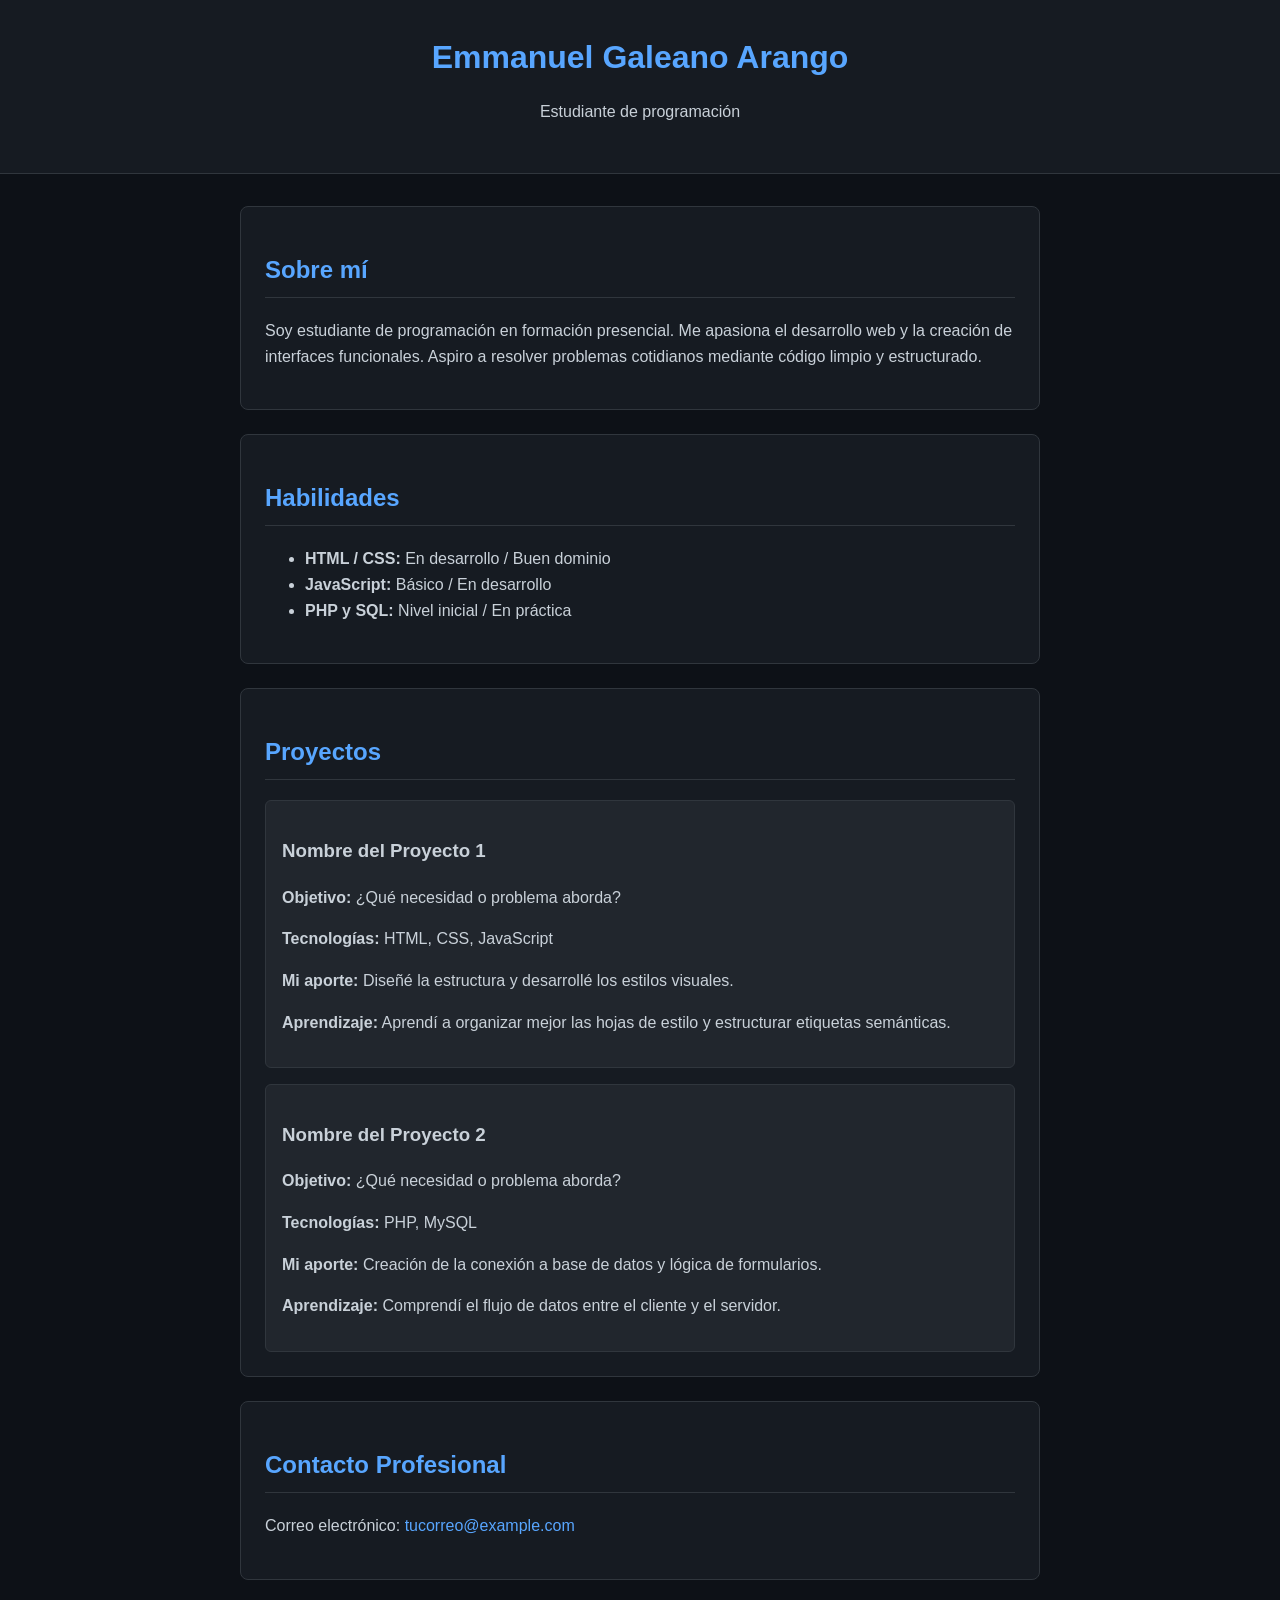
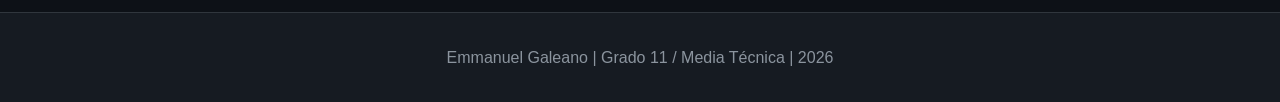
==== index.html @ 48657fbb "Add files via upload" ====
<!DOCTYPE html>
<html lang="es">
<head>
    <meta charset="UTF-8">
    <meta name="viewport" content="width=device-width, initial-scale=1.0">
    <title>Portafolio | Emmanuel Galeano</title>
    <link rel="stylesheet" href="styles.css">
</head>
<body>
    <!-- Encabezado -->
    <header>
        <h1>Emmanuel Galeano Arango</h1>
        <p>Estudiante de programación</p>
    </header>

    <main>
        <!-- Sobre mí -->
        <section id="sobre-mi">
            <h2>Sobre mí</h2>
            <p>Soy estudiante de programación en formación presencial. Me apasiona el desarrollo web y la creación de interfaces funcionales. Aspiro a resolver problemas cotidianos mediante código limpio y estructurado.</p>
        </section>

        <!-- Habilidades -->
        <section id="habilidades">
            <h2>Habilidades</h2>
            <ul>
                <li><strong>HTML / CSS:</strong> En desarrollo / Buen dominio</li>
                <li><strong>JavaScript:</strong> Básico / En desarrollo</li>
                <li><strong>PHP y SQL:</strong> Nivel inicial / En práctica</li>
            </ul>
        </section>

        <!-- Proyectos -->
        <section id="proyectos">
            <h2>Proyectos</h2>
            
            <div class="tarjeta-proyecto">
                <h3>Nombre del Proyecto 1</h3>
                <p><strong>Objetivo:</strong> ¿Qué necesidad o problema aborda?</p>
                <p><strong>Tecnologías:</strong> HTML, CSS, JavaScript</p>
                <p><strong>Mi aporte:</strong> Diseñé la estructura y desarrollé los estilos visuales.</p>
                <p><strong>Aprendizaje:</strong> Aprendí a organizar mejor las hojas de estilo y estructurar etiquetas semánticas.</p>
            </div>

            <div class="tarjeta-proyecto">
                <h3>Nombre del Proyecto 2</h3>
                <p><strong>Objetivo:</strong> ¿Qué necesidad o problema aborda?</p>
                <p><strong>Tecnologías:</strong> PHP, MySQL</p>
                <p><strong>Mi aporte:</strong> Creación de la conexión a base de datos y lógica de formularios.</p>
                <p><strong>Aprendizaje:</strong> Comprendí el flujo de datos entre el cliente y el servidor.</p>
            </div>
        </section>

        <!-- Contacto profesional -->
        <section id="contacto">
            <h2>Contacto Profesional</h2>
            <p>Correo electrónico: <a href="mailto:tucorreo@example.com">tucorreo@example.com</a></p>
        </section>
    </main>

    <!-- Pie de página -->
    <footer>
        <p>Emmanuel Galeano | Grado 11 / Media Técnica | 2026</p>
    </footer>
</body>
</html>
---- styles.css ----
body {
    font-family: Arial, sans-serif;
    margin: 0;
    padding: 0;
    background-color: #0d1117;
    color: #c9d1d9;
    line-height: 1.6;
}

header {
    background-color: #161b22;
    text-align: center;
    padding: 2rem;
    border-bottom: 1px solid #30363d;
}

header h1 {
    margin: 0;
    color: #58a6ff;
}

main {
    max-width: 800px;
    margin: 2rem auto;
    padding: 0 1rem;
}

section {
    background-color: #161b22;
    margin-bottom: 1.5rem;
    padding: 1.5rem;
    border-radius: 8px;
    border: 1px solid #30363d;
}

h2 {
    color: #58a6ff;
    border-bottom: 1px solid #30363d;
    padding-bottom: 0.5rem;
}

.tarjeta-proyecto {
    background-color: #21262d;
    padding: 1rem;
    margin-top: 1rem;
    border-radius: 6px;
    border: 1px solid #30363d;
}

footer {
    text-align: center;
    padding: 1rem;
    background-color: #161b22;
    color: #8b949e;
    border-top: 1px solid #30363d;
}

a {
    color: #58a6ff;
    text-decoration: none;
}

a:hover {
    text-decoration: underline;
}
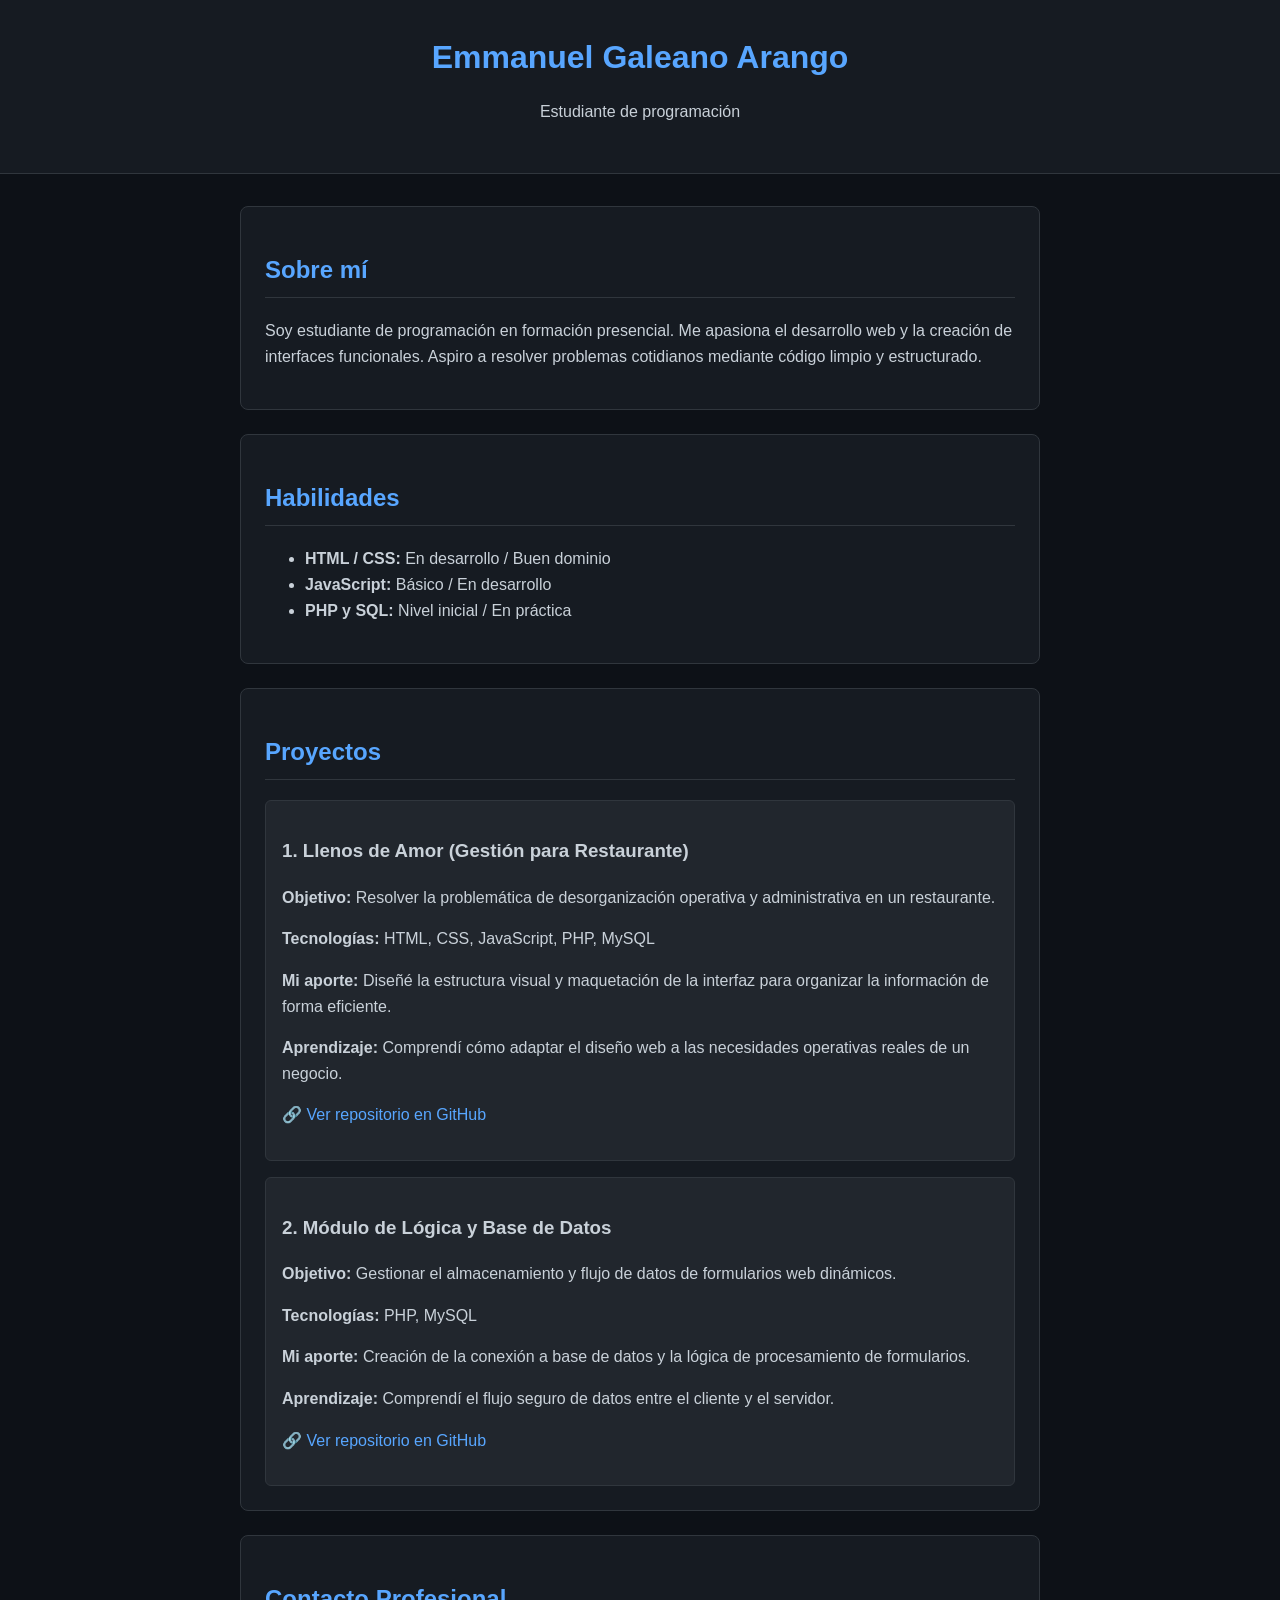
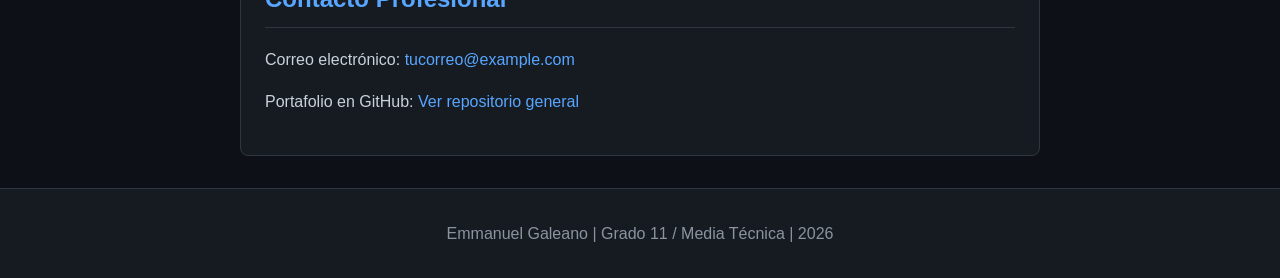
==== commit 69fc183a: "Add files via upload" ====
--- a/index.html
+++ b/index.html
@@ -34,20 +34,24 @@
         <section id="proyectos">
             <h2>Proyectos</h2>
             
+            <!-- Proyecto 1 -->
             <div class="tarjeta-proyecto">
-                <h3>Nombre del Proyecto 1</h3>
-                <p><strong>Objetivo:</strong> ¿Qué necesidad o problema aborda?</p>
-                <p><strong>Tecnologías:</strong> HTML, CSS, JavaScript</p>
-                <p><strong>Mi aporte:</strong> Diseñé la estructura y desarrollé los estilos visuales.</p>
-                <p><strong>Aprendizaje:</strong> Aprendí a organizar mejor las hojas de estilo y estructurar etiquetas semánticas.</p>
+                <h3>1. Llenos de Amor (Gestión para Restaurante)</h3>
+                <p><strong>Objetivo:</strong> Resolver la problemática de desorganización operativa y administrativa en un restaurante.</p>
+                <p><strong>Tecnologías:</strong> HTML, CSS, JavaScript, PHP, MySQL</p>
+                <p><strong>Mi aporte:</strong> Diseñé la estructura visual y maquetación de la interfaz para organizar la información de forma eficiente.</p>
+                <p><strong>Aprendizaje:</strong> Comprendí cómo adaptar el diseño web a las necesidades operativas reales de un negocio.</p>
+                <p><a href="https://github.com/creador-de-emanulo210/portafolio_programacion_emmanuel" target="_blank">🔗 Ver repositorio en GitHub</a></p>
             </div>
 
+            <!-- Proyecto 2 -->
             <div class="tarjeta-proyecto">
-                <h3>Nombre del Proyecto 2</h3>
-                <p><strong>Objetivo:</strong> ¿Qué necesidad o problema aborda?</p>
+                <h3>2. Módulo de Lógica y Base de Datos</h3>
+                <p><strong>Objetivo:</strong> Gestionar el almacenamiento y flujo de datos de formularios web dinámicos.</p>
                 <p><strong>Tecnologías:</strong> PHP, MySQL</p>
-                <p><strong>Mi aporte:</strong> Creación de la conexión a base de datos y lógica de formularios.</p>
-                <p><strong>Aprendizaje:</strong> Comprendí el flujo de datos entre el cliente y el servidor.</p>
+                <p><strong>Mi aporte:</strong> Creación de la conexión a base de datos y la lógica de procesamiento de formularios.</p>
+                <p><strong>Aprendizaje:</strong> Comprendí el flujo seguro de datos entre el cliente y el servidor.</p>
+                <p><a href="https://github.com/creador-de-emanulo210/portafolio_programacion_emmanuel" target="_blank">🔗 Ver repositorio en GitHub</a></p>
             </div>
         </section>
 
@@ -55,6 +59,7 @@
         <section id="contacto">
             <h2>Contacto Profesional</h2>
             <p>Correo electrónico: <a href="mailto:tucorreo@example.com">tucorreo@example.com</a></p>
+            <p>Portafolio en GitHub: <a href="https://github.com/creador-de-emanulo210/portafolio_programacion_emmanuel" target="_blank">Ver repositorio general</a></p>
         </section>
     </main>
 
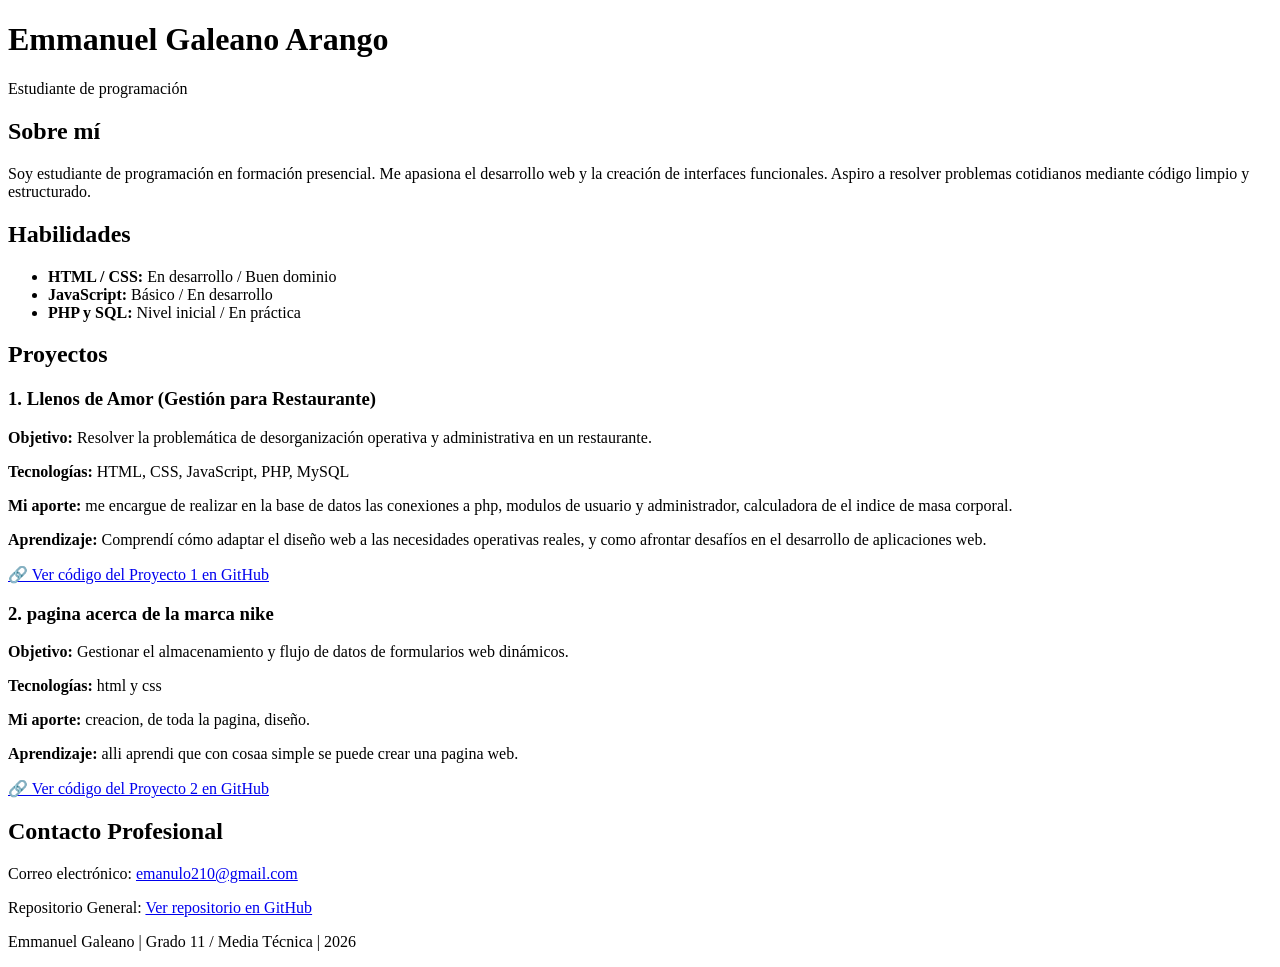
==== commit f1cc18f5: "Revise project details and add GitHub links Updated project descriptions and added links to GitHub r" ====
--- a/index.html
+++ b/index.html
@@ -4,7 +4,7 @@
     <meta charset="UTF-8">
     <meta name="viewport" content="width=device-width, initial-scale=1.0">
     <title>Portafolio | Emmanuel Galeano</title>
-    <link rel="stylesheet" href="styles.css">
+    <link rel="stylesheet" href="estilos.css">
 </head>
 <body>
     <!-- Encabezado -->
@@ -39,27 +39,27 @@
                 <h3>1. Llenos de Amor (Gestión para Restaurante)</h3>
                 <p><strong>Objetivo:</strong> Resolver la problemática de desorganización operativa y administrativa en un restaurante.</p>
                 <p><strong>Tecnologías:</strong> HTML, CSS, JavaScript, PHP, MySQL</p>
-                <p><strong>Mi aporte:</strong> Diseñé la estructura visual y maquetación de la interfaz para organizar la información de forma eficiente.</p>
-                <p><strong>Aprendizaje:</strong> Comprendí cómo adaptar el diseño web a las necesidades operativas reales de un negocio.</p>
-                <p><a href="https://github.com/creador-de-emanulo210/portafolio_programacion_emmanuel" target="_blank">🔗 Ver repositorio en GitHub</a></p>
+                <p><strong>Mi aporte:</strong> me encargue de realizar en la base de datos las conexiones a php, modulos de usuario y administrador, calculadora de el indice de masa corporal.</p>
+                <p><strong>Aprendizaje:</strong> Comprendí cómo adaptar el diseño web a las necesidades operativas reales, y como afrontar desafíos en el desarrollo de aplicaciones web.</p>
+                <!-- Enlace directo a la carpeta proyecto1 en tu GitHub -->
+                <p><a href="https://github.com/creador-de-emanulo210/portafolio_programacion_emmanuel/tree/principal/proyecto1" target="_blank">🔗 Ver código del Proyecto 1 en GitHub</a></p>
             </div>
 
-            <!-- Proyecto 2 -->
-            <div class="tarjeta-proyecto">
-                <h3>2. Módulo de Lógica y Base de Datos</h3>
+           
+                <h3>2. pagina acerca de la marca nike</h3>
                 <p><strong>Objetivo:</strong> Gestionar el almacenamiento y flujo de datos de formularios web dinámicos.</p>
-                <p><strong>Tecnologías:</strong> PHP, MySQL</p>
-                <p><strong>Mi aporte:</strong> Creación de la conexión a base de datos y la lógica de procesamiento de formularios.</p>
-                <p><strong>Aprendizaje:</strong> Comprendí el flujo seguro de datos entre el cliente y el servidor.</p>
-                <p><a href="https://github.com/creador-de-emanulo210/portafolio_programacion_emmanuel" target="_blank">🔗 Ver repositorio en GitHub</a></p>
+                <p><strong>Tecnologías:</strong> html y css</p>
+                <p><strong>Mi aporte:</strong> creacion, de toda la pagina, diseño.</p>
+                <p><strong>Aprendizaje:</strong> alli aprendi que con cosaa simple se puede crear una pagina web.</p>
+                <p><a href="https://github.com/creador-de-emanulo210/portafolio_programacion_emmanuel/tree/principal/proyecto2" target="_blank">🔗 Ver código del Proyecto 2 en GitHub</a></p>
             </div>
         </section>
 
         <!-- Contacto profesional -->
         <section id="contacto">
             <h2>Contacto Profesional</h2>
-            <p>Correo electrónico: <a href="mailto:tucorreo@example.com">tucorreo@example.com</a></p>
-            <p>Portafolio en GitHub: <a href="https://github.com/creador-de-emanulo210/portafolio_programacion_emmanuel" target="_blank">Ver repositorio general</a></p>
+            <p>Correo electrónico: <a href="mailto:emanulo210@gmail.com">emanulo210@gmail.com</a></p>
+            <p>Repositorio General: <a href="https://github.com/creador-de-emanulo210/portafolio_programacion_emmanuel" target="_blank">Ver repositorio en GitHub</a></p>
         </section>
     </main>
 
@@ -68,4 +68,4 @@
         <p>Emmanuel Galeano | Grado 11 / Media Técnica | 2026</p>
     </footer>
 </body>
-</html>+</html>
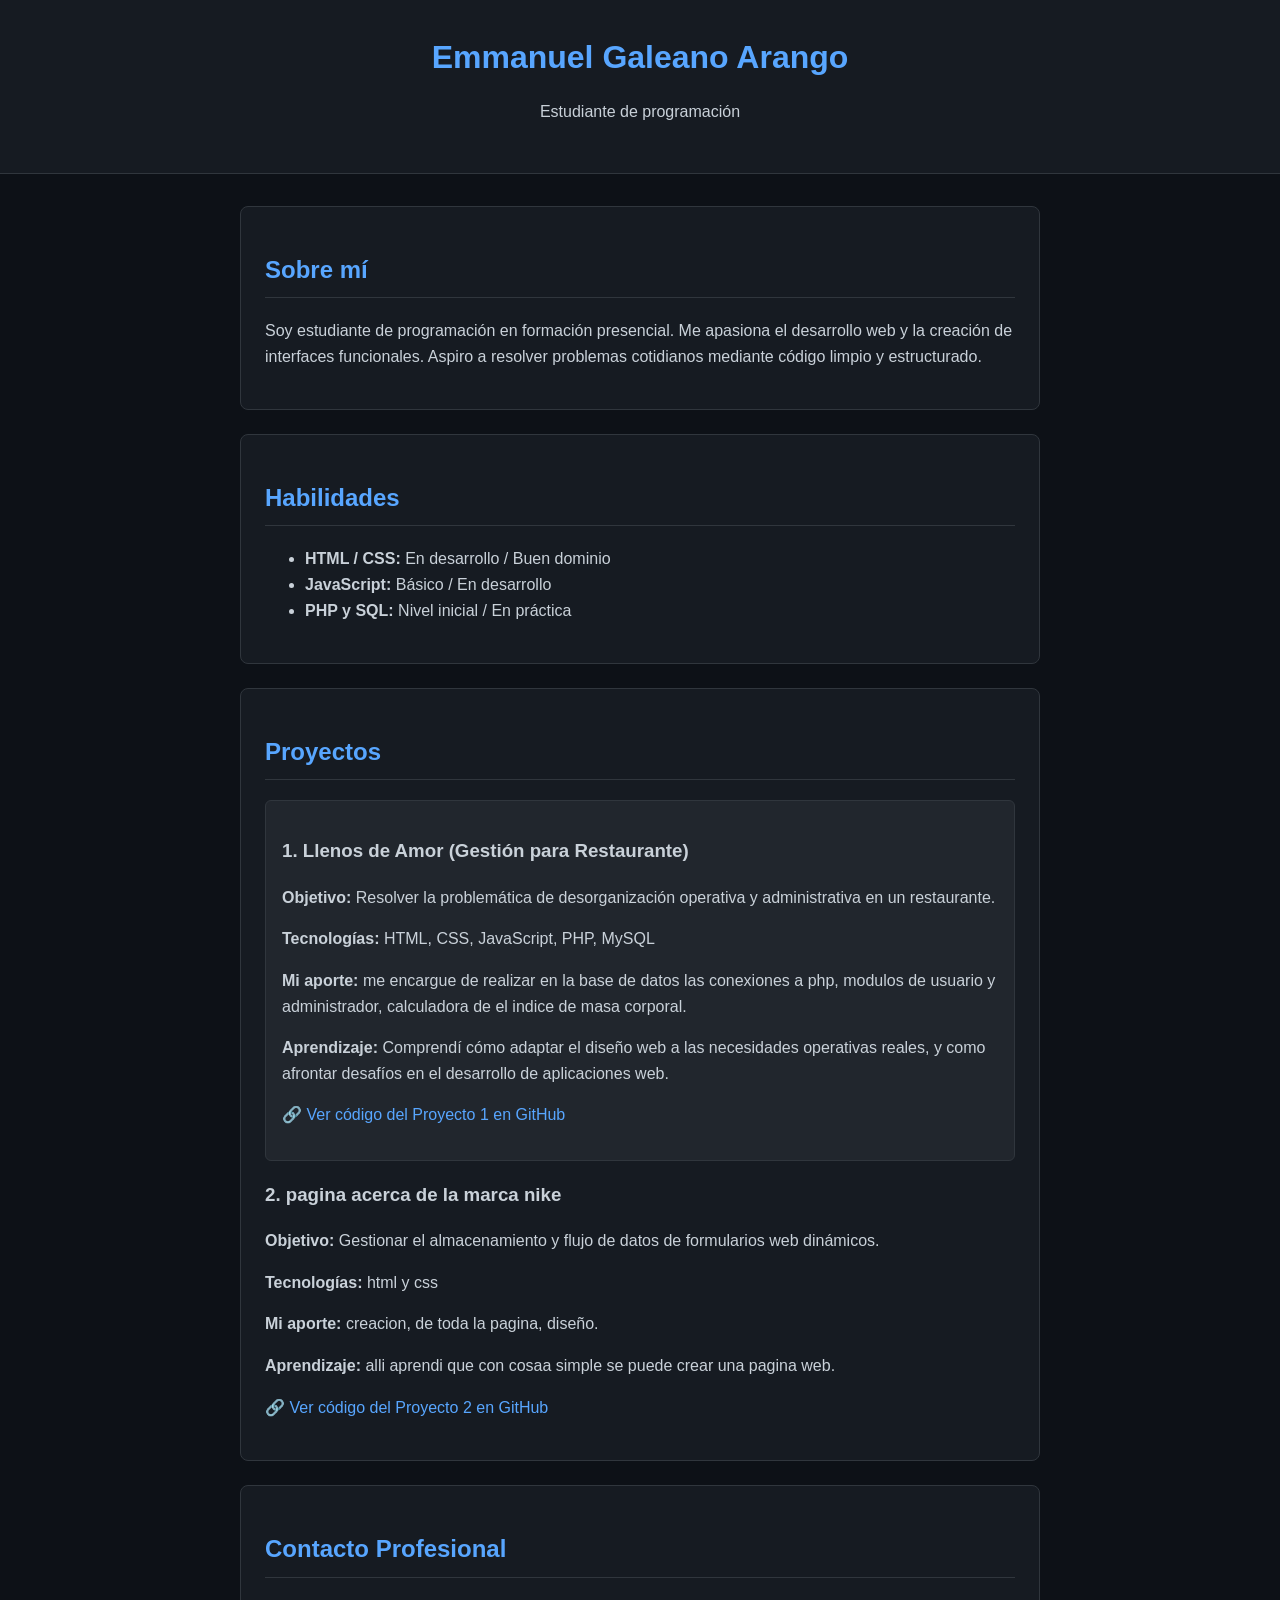
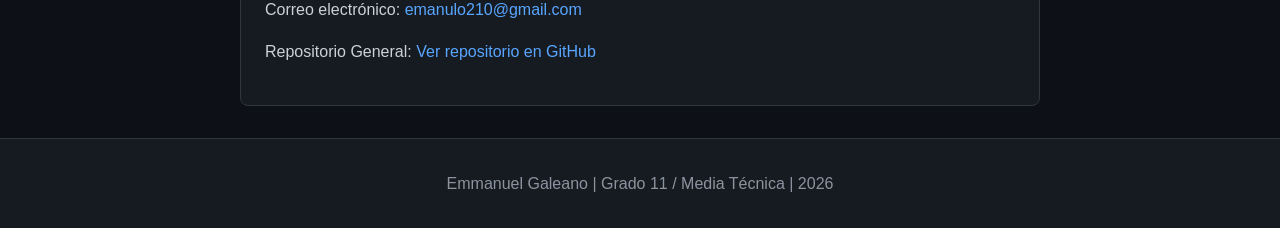
==== commit 960c559c: "Fix HTML encoding and update stylesheet link" ====
--- a/index.html
+++ b/index.html
@@ -4,7 +4,7 @@
     <meta charset="UTF-8">
     <meta name="viewport" content="width=device-width, initial-scale=1.0">
     <title>Portafolio | Emmanuel Galeano</title>
-    <link rel="stylesheet" href="estilos.css">
+    <link rel="stylesheet" href="styles.css">
 </head>
 <body>
     <!-- Encabezado -->
--- a/styles.css
+++ b/styles.css
@@ -0,0 +1,65 @@
+body {
+    font-family: Arial, sans-serif;
+    margin: 0;
+    padding: 0;
+    background-color: #0d1117;
+    color: #c9d1d9;
+    line-height: 1.6;
+}
+
+header {
+    background-color: #161b22;
+    text-align: center;
+    padding: 2rem;
+    border-bottom: 1px solid #30363d;
+}
+
+header h1 {
+    margin: 0;
+    color: #58a6ff;
+}
+
+main {
+    max-width: 800px;
+    margin: 2rem auto;
+    padding: 0 1rem;
+}
+
+section {
+    background-color: #161b22;
+    margin-bottom: 1.5rem;
+    padding: 1.5rem;
+    border-radius: 8px;
+    border: 1px solid #30363d;
+}
+
+h2 {
+    color: #58a6ff;
+    border-bottom: 1px solid #30363d;
+    padding-bottom: 0.5rem;
+}
+
+.tarjeta-proyecto {
+    background-color: #21262d;
+    padding: 1rem;
+    margin-top: 1rem;
+    border-radius: 6px;
+    border: 1px solid #30363d;
+}
+
+footer {
+    text-align: center;
+    padding: 1rem;
+    background-color: #161b22;
+    color: #8b949e;
+    border-top: 1px solid #30363d;
+}
+
+a {
+    color: #58a6ff;
+    text-decoration: none;
+}
+
+a:hover {
+    text-decoration: underline;
+}
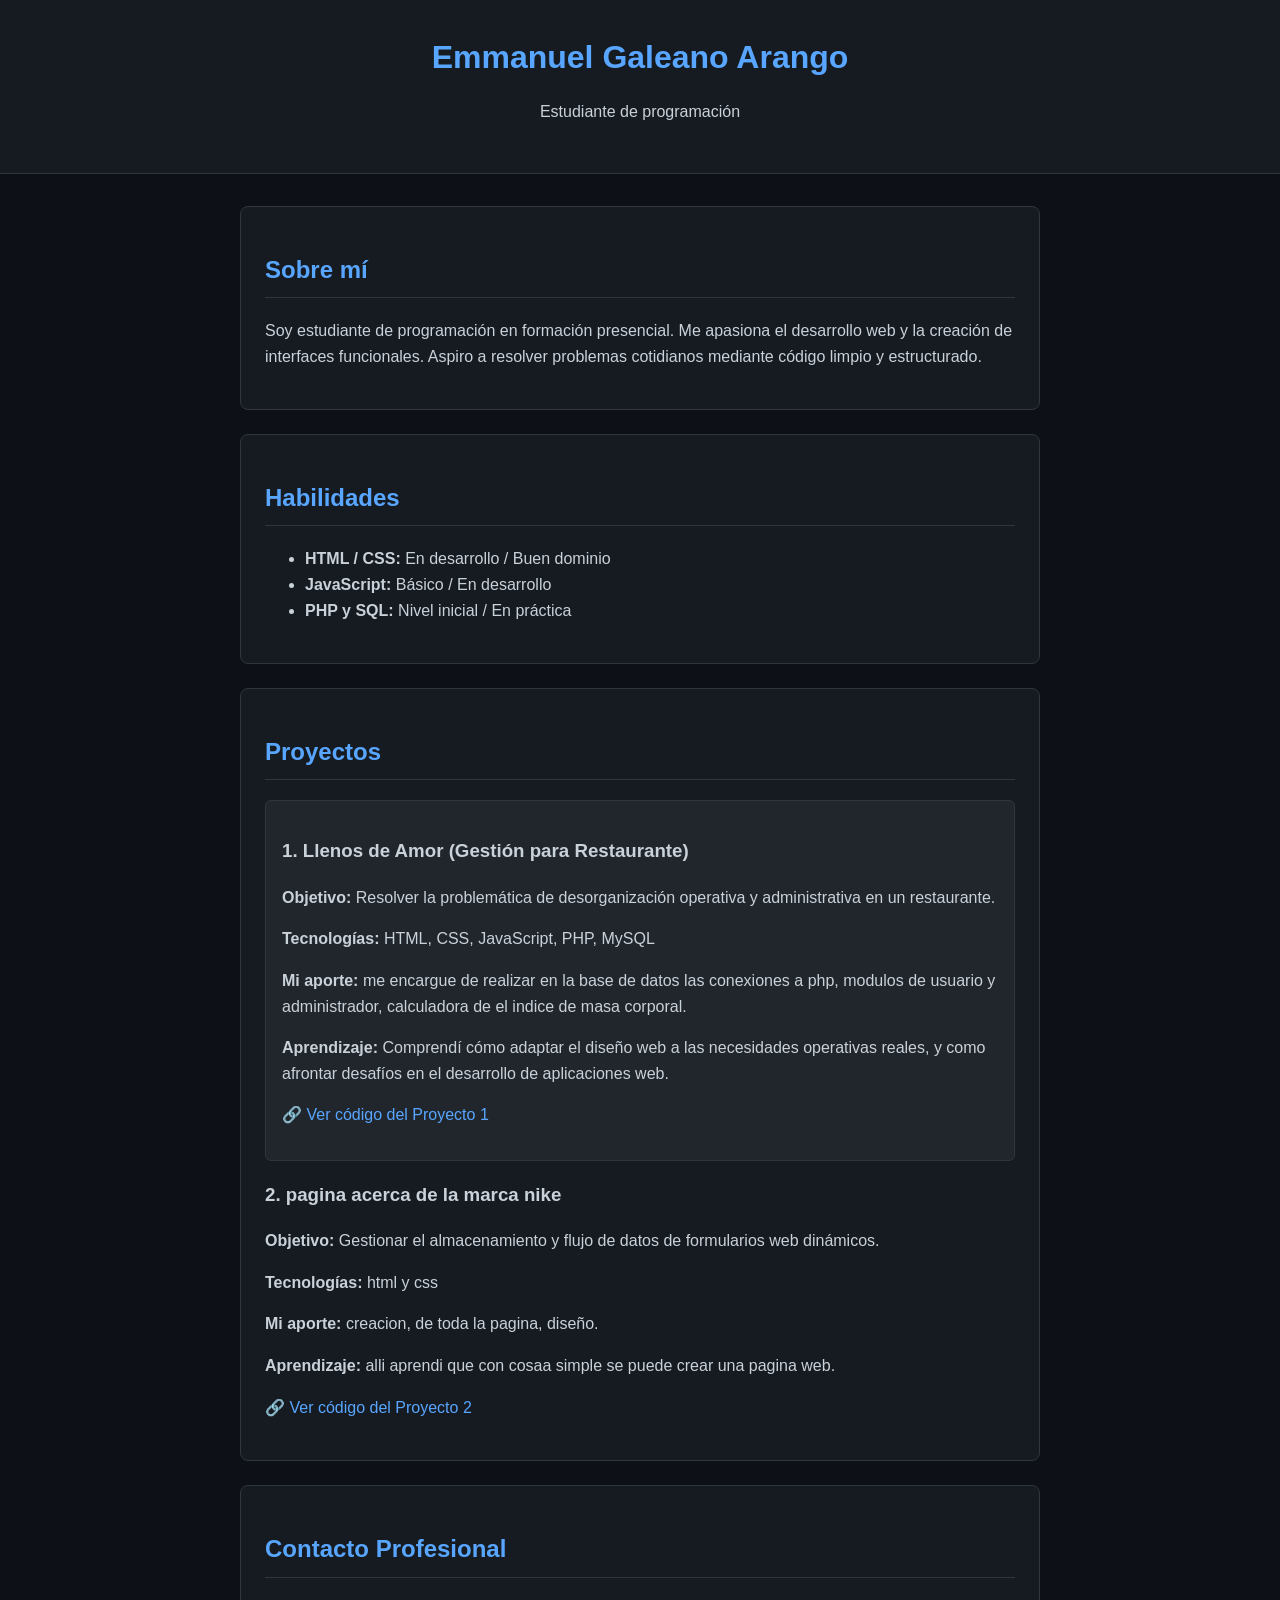
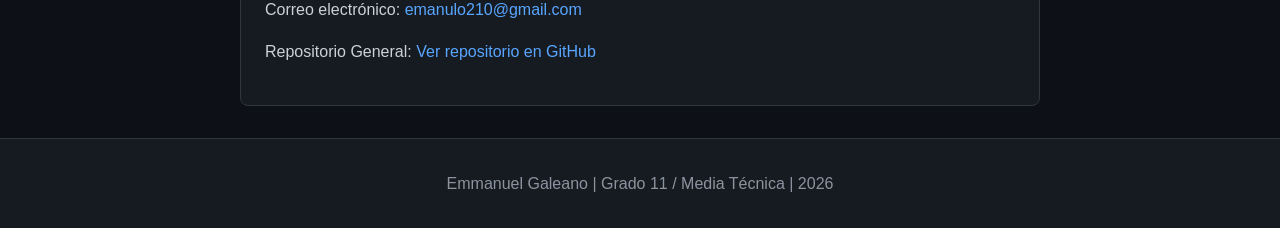
==== commit 5dbc4fc1: "Fix HTML structure and update project links" ====
--- a/index.html
+++ b/index.html
@@ -42,7 +42,7 @@
                 <p><strong>Mi aporte:</strong> me encargue de realizar en la base de datos las conexiones a php, modulos de usuario y administrador, calculadora de el indice de masa corporal.</p>
                 <p><strong>Aprendizaje:</strong> Comprendí cómo adaptar el diseño web a las necesidades operativas reales, y como afrontar desafíos en el desarrollo de aplicaciones web.</p>
                 <!-- Enlace directo a la carpeta proyecto1 en tu GitHub -->
-                <p><a href="https://github.com/creador-de-emanulo210/portafolio_programacion_emmanuel/tree/principal/proyecto1" target="_blank">🔗 Ver código del Proyecto 1 en GitHub</a></p>
+                <p><a href="proyecto1/" target="_blank">🔗 Ver código del Proyecto 1</a></p>
             </div>
 
            
@@ -51,7 +51,9 @@
                 <p><strong>Tecnologías:</strong> html y css</p>
                 <p><strong>Mi aporte:</strong> creacion, de toda la pagina, diseño.</p>
                 <p><strong>Aprendizaje:</strong> alli aprendi que con cosaa simple se puede crear una pagina web.</p>
-                <p><a href="https://github.com/creador-de-emanulo210/portafolio_programacion_emmanuel/tree/principal/proyecto2" target="_blank">🔗 Ver código del Proyecto 2 en GitHub</a></p>
+                <p><a href="proyecto2/" target="_blank">🔗 Ver código del Proyecto 2</a></p>
+            </div>
+        </section>
             </div>
         </section>
 
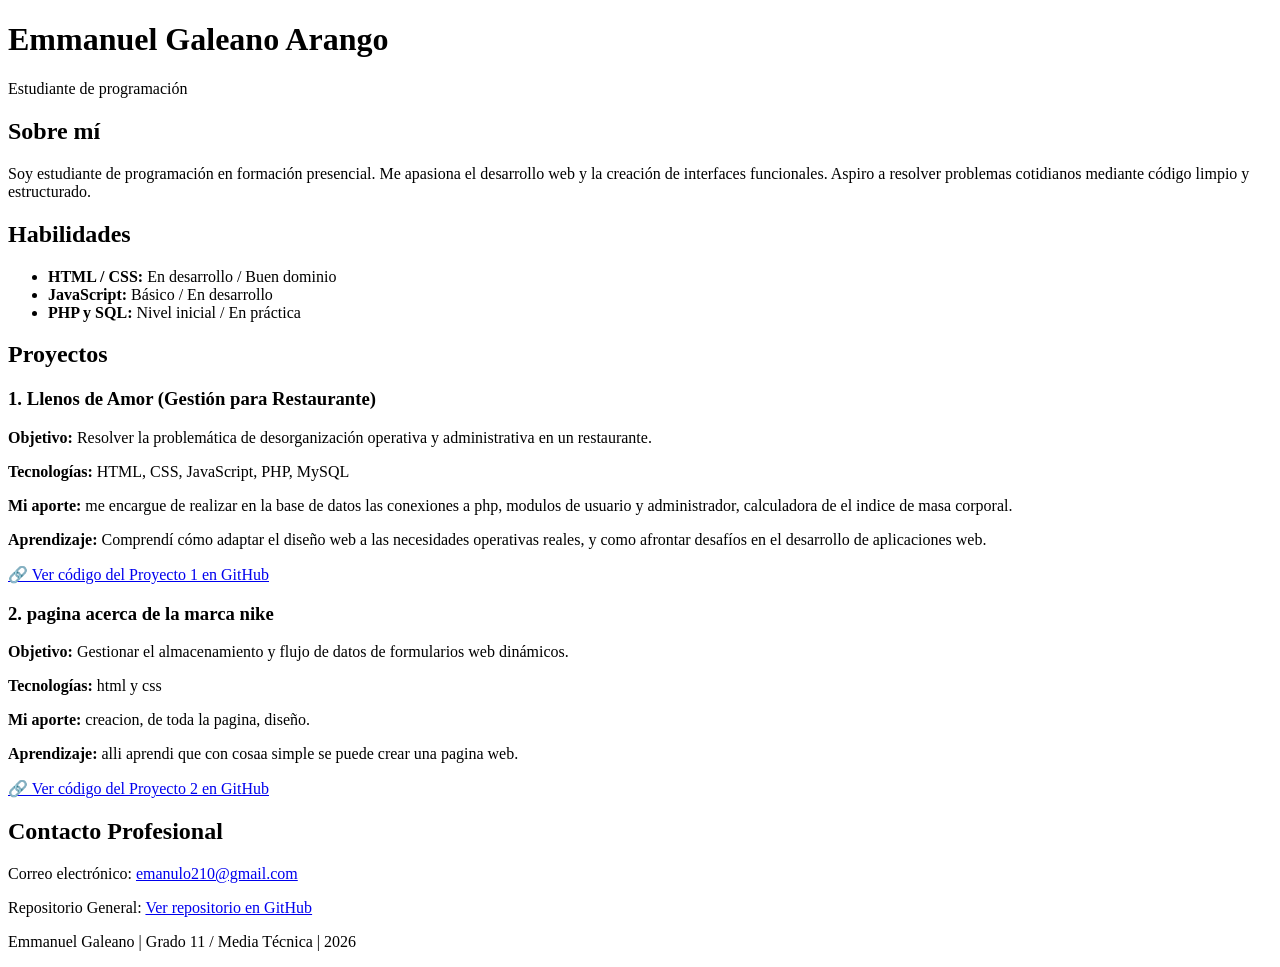
==== commit c6ae9fcb: "Add files via upload" ====
--- a/index.html
+++ b/index.html
@@ -4,7 +4,7 @@
     <meta charset="UTF-8">
     <meta name="viewport" content="width=device-width, initial-scale=1.0">
     <title>Portafolio | Emmanuel Galeano</title>
-    <link rel="stylesheet" href="styles.css">
+    <link rel="stylesheet" href="estilos.css">
 </head>
 <body>
     <!-- Encabezado -->
@@ -42,7 +42,7 @@
                 <p><strong>Mi aporte:</strong> me encargue de realizar en la base de datos las conexiones a php, modulos de usuario y administrador, calculadora de el indice de masa corporal.</p>
                 <p><strong>Aprendizaje:</strong> Comprendí cómo adaptar el diseño web a las necesidades operativas reales, y como afrontar desafíos en el desarrollo de aplicaciones web.</p>
                 <!-- Enlace directo a la carpeta proyecto1 en tu GitHub -->
-                <p><a href="proyecto1/" target="_blank">🔗 Ver código del Proyecto 1</a></p>
+                <p><a href="https://github.com/creador-de-emanulo210/portafolio_programacion_emmanuel/tree/principal/proyecto1" target="_blank">🔗 Ver código del Proyecto 1 en GitHub</a></p>
             </div>
 
            
@@ -51,9 +51,7 @@
                 <p><strong>Tecnologías:</strong> html y css</p>
                 <p><strong>Mi aporte:</strong> creacion, de toda la pagina, diseño.</p>
                 <p><strong>Aprendizaje:</strong> alli aprendi que con cosaa simple se puede crear una pagina web.</p>
-                <p><a href="proyecto2/" target="_blank">🔗 Ver código del Proyecto 2</a></p>
-            </div>
-        </section>
+                <p><a href="https://github.com/creador-de-emanulo210/portafolio_programacion_emmanuel/tree/principal/proyecto2" target="_blank">🔗 Ver código del Proyecto 2 en GitHub</a></p>
             </div>
         </section>
 
@@ -70,4 +68,4 @@
         <p>Emmanuel Galeano | Grado 11 / Media Técnica | 2026</p>
     </footer>
 </body>
-</html>
+</html>
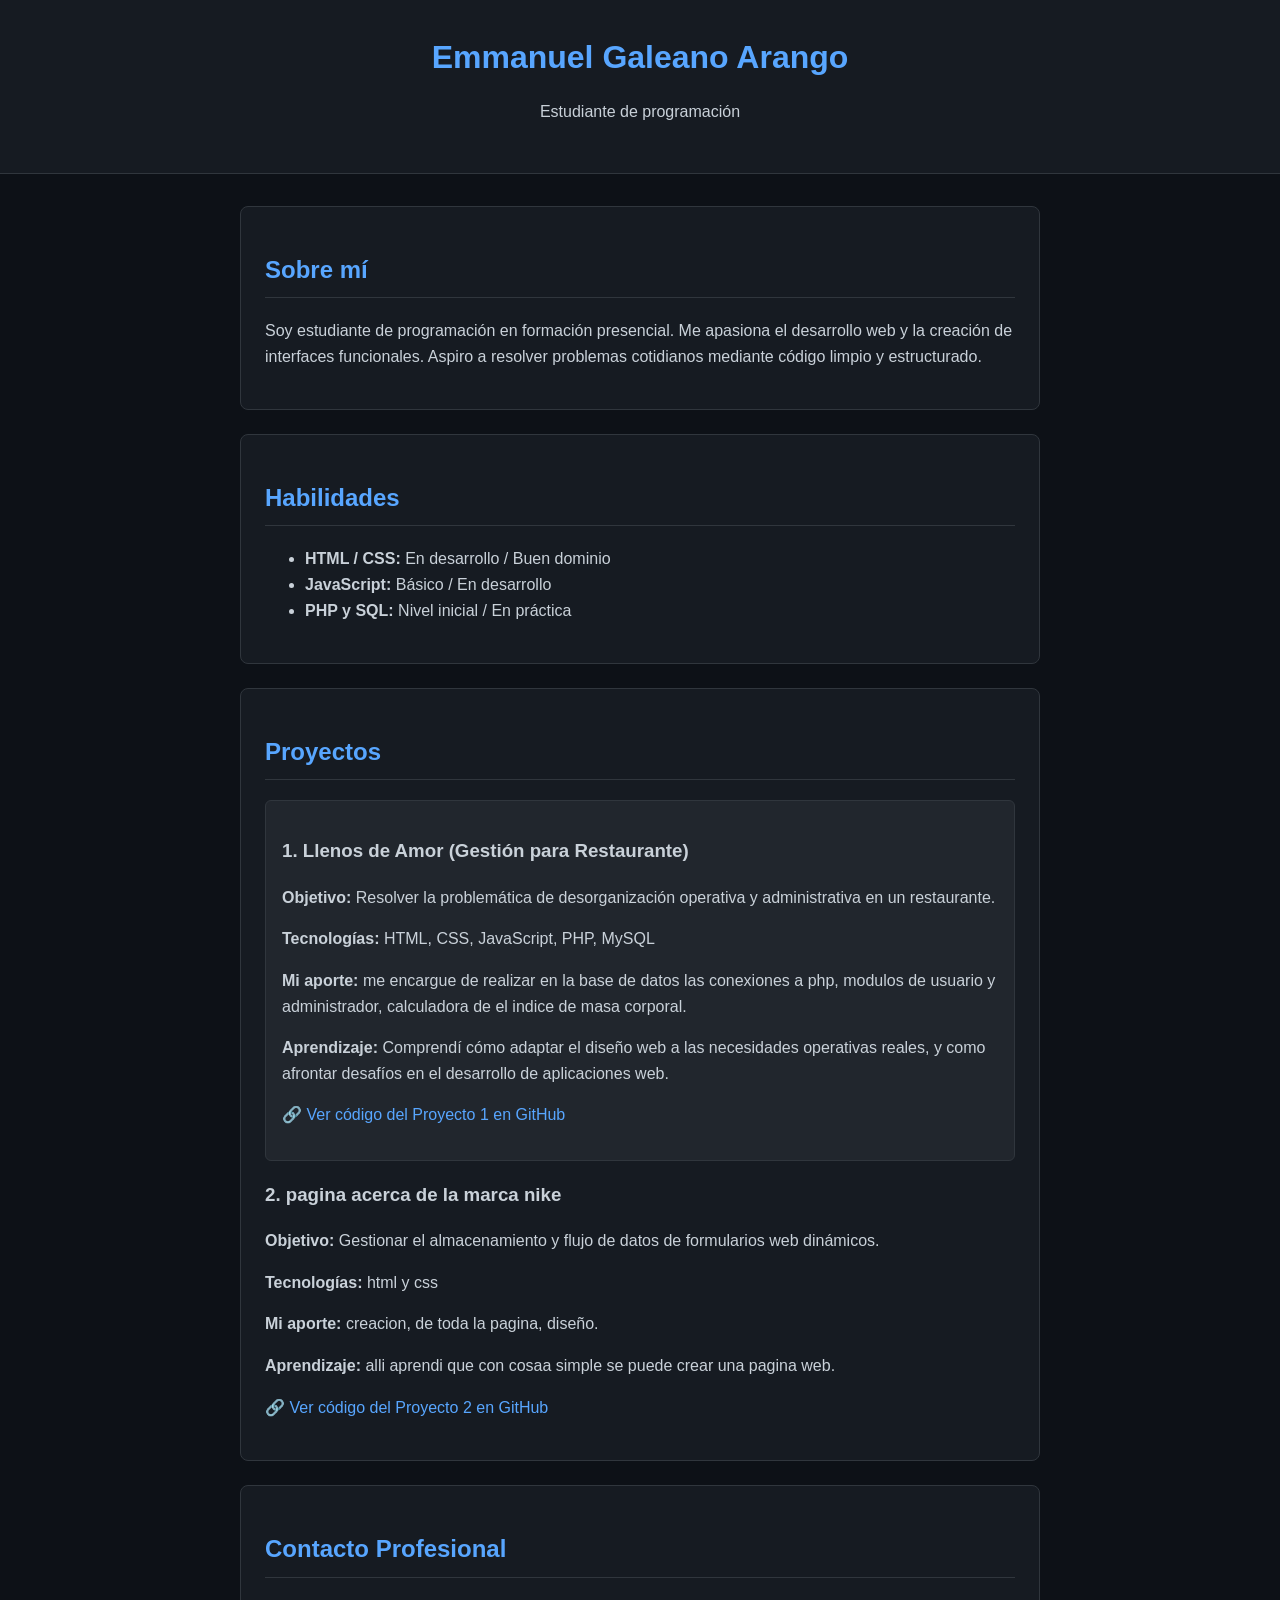
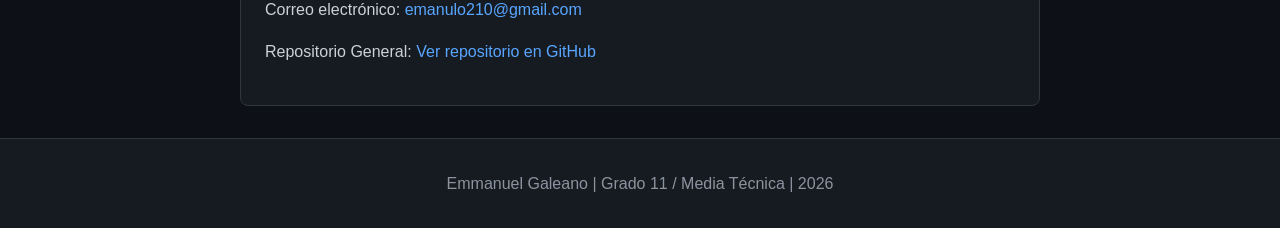
==== commit 695954e8: "Add files via upload" ====
--- a/index.html
+++ b/index.html
@@ -4,7 +4,7 @@
     <meta charset="UTF-8">
     <meta name="viewport" content="width=device-width, initial-scale=1.0">
     <title>Portafolio | Emmanuel Galeano</title>
-    <link rel="stylesheet" href="estilos.css">
+    <link rel="stylesheet" href="styles.css">
 </head>
 <body>
     <!-- Encabezado -->
--- a/styles.css
+++ b/styles.css
@@ -0,0 +1,65 @@
+body {
+    font-family: Arial, sans-serif;
+    margin: 0;
+    padding: 0;
+    background-color: #0d1117;
+    color: #c9d1d9;
+    line-height: 1.6;
+}
+
+header {
+    background-color: #161b22;
+    text-align: center;
+    padding: 2rem;
+    border-bottom: 1px solid #30363d;
+}
+
+header h1 {
+    margin: 0;
+    color: #58a6ff;
+}
+
+main {
+    max-width: 800px;
+    margin: 2rem auto;
+    padding: 0 1rem;
+}
+
+section {
+    background-color: #161b22;
+    margin-bottom: 1.5rem;
+    padding: 1.5rem;
+    border-radius: 8px;
+    border: 1px solid #30363d;
+}
+
+h2 {
+    color: #58a6ff;
+    border-bottom: 1px solid #30363d;
+    padding-bottom: 0.5rem;
+}
+
+.tarjeta-proyecto {
+    background-color: #21262d;
+    padding: 1rem;
+    margin-top: 1rem;
+    border-radius: 6px;
+    border: 1px solid #30363d;
+}
+
+footer {
+    text-align: center;
+    padding: 1rem;
+    background-color: #161b22;
+    color: #8b949e;
+    border-top: 1px solid #30363d;
+}
+
+a {
+    color: #58a6ff;
+    text-decoration: none;
+}
+
+a:hover {
+    text-decoration: underline;
+}
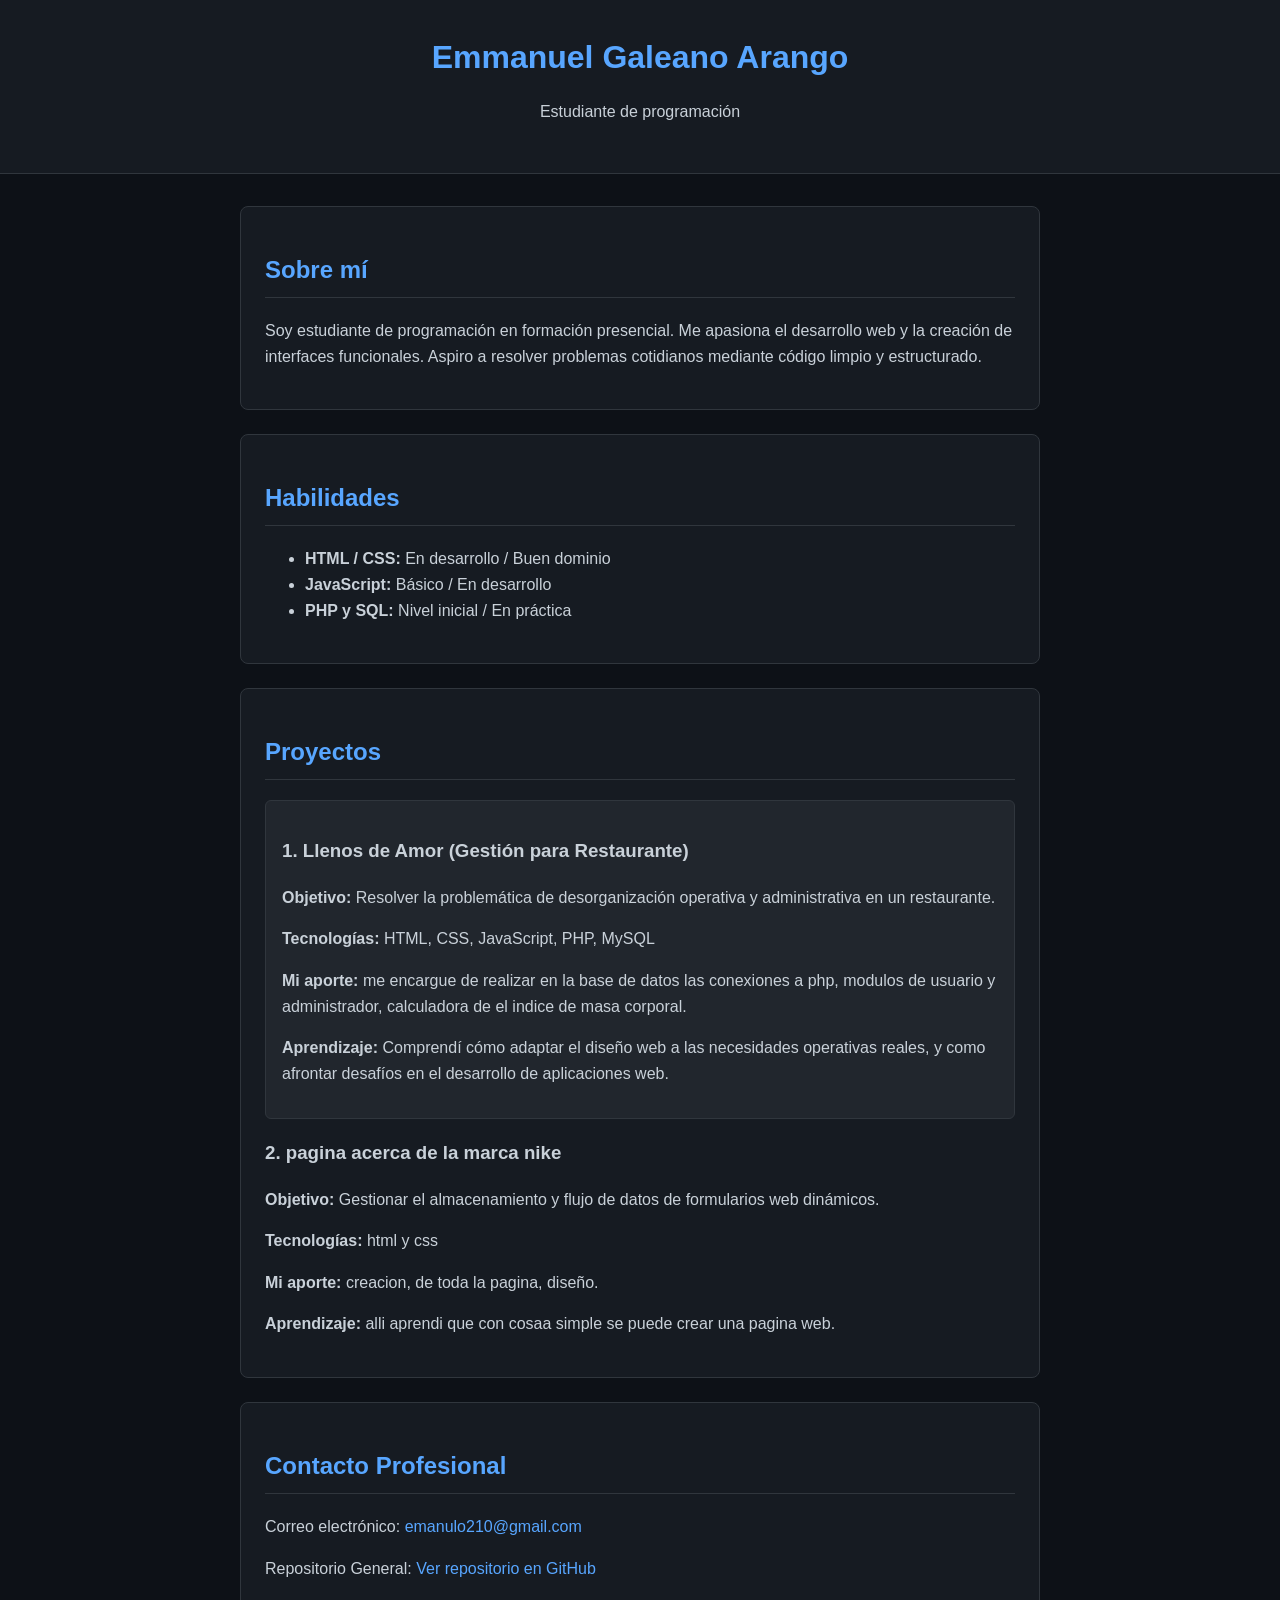
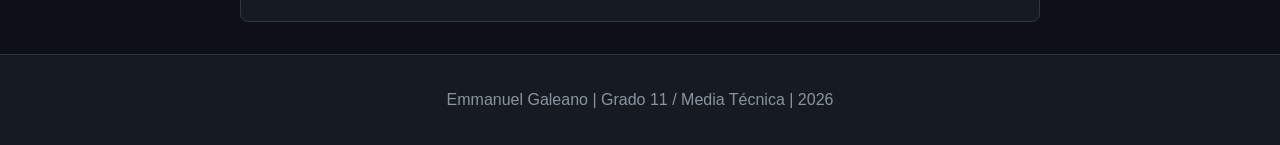
==== commit d3fbf452: "Add files via upload" ====
--- a/index.html
+++ b/index.html
@@ -7,20 +7,19 @@
     <link rel="stylesheet" href="styles.css">
 </head>
 <body>
-    <!-- Encabezado -->
     <header>
         <h1>Emmanuel Galeano Arango</h1>
         <p>Estudiante de programación</p>
     </header>
 
     <main>
-        <!-- Sobre mí -->
+    
         <section id="sobre-mi">
             <h2>Sobre mí</h2>
             <p>Soy estudiante de programación en formación presencial. Me apasiona el desarrollo web y la creación de interfaces funcionales. Aspiro a resolver problemas cotidianos mediante código limpio y estructurado.</p>
         </section>
 
-        <!-- Habilidades -->
+    
         <section id="habilidades">
             <h2>Habilidades</h2>
             <ul>
@@ -30,19 +29,19 @@
             </ul>
         </section>
 
-        <!-- Proyectos -->
+
         <section id="proyectos">
             <h2>Proyectos</h2>
             
-            <!-- Proyecto 1 -->
+        
             <div class="tarjeta-proyecto">
                 <h3>1. Llenos de Amor (Gestión para Restaurante)</h3>
                 <p><strong>Objetivo:</strong> Resolver la problemática de desorganización operativa y administrativa en un restaurante.</p>
                 <p><strong>Tecnologías:</strong> HTML, CSS, JavaScript, PHP, MySQL</p>
                 <p><strong>Mi aporte:</strong> me encargue de realizar en la base de datos las conexiones a php, modulos de usuario y administrador, calculadora de el indice de masa corporal.</p>
                 <p><strong>Aprendizaje:</strong> Comprendí cómo adaptar el diseño web a las necesidades operativas reales, y como afrontar desafíos en el desarrollo de aplicaciones web.</p>
-                <!-- Enlace directo a la carpeta proyecto1 en tu GitHub -->
-                <p><a href="https://github.com/creador-de-emanulo210/portafolio_programacion_emmanuel/tree/principal/proyecto1" target="_blank">🔗 Ver código del Proyecto 1 en GitHub</a></p>
+            
+
             </div>
 
            
@@ -51,19 +50,18 @@
                 <p><strong>Tecnologías:</strong> html y css</p>
                 <p><strong>Mi aporte:</strong> creacion, de toda la pagina, diseño.</p>
                 <p><strong>Aprendizaje:</strong> alli aprendi que con cosaa simple se puede crear una pagina web.</p>
-                <p><a href="https://github.com/creador-de-emanulo210/portafolio_programacion_emmanuel/tree/principal/proyecto2" target="_blank">🔗 Ver código del Proyecto 2 en GitHub</a></p>
+               
             </div>
         </section>
 
-        <!-- Contacto profesional -->
+
         <section id="contacto">
             <h2>Contacto Profesional</h2>
             <p>Correo electrónico: <a href="mailto:emanulo210@gmail.com">emanulo210@gmail.com</a></p>
-            <p>Repositorio General: <a href="https://github.com/creador-de-emanulo210/portafolio_programacion_emmanuel" target="_blank">Ver repositorio en GitHub</a></p>
+            <p>Repositorio General: <a href="https://github.com/emanulo210-creator/portafolio_programacion_emmanuel" target="_blank">Ver repositorio en GitHub</a></p>
         </section>
     </main>
 
-    <!-- Pie de página -->
     <footer>
         <p>Emmanuel Galeano | Grado 11 / Media Técnica | 2026</p>
     </footer>
